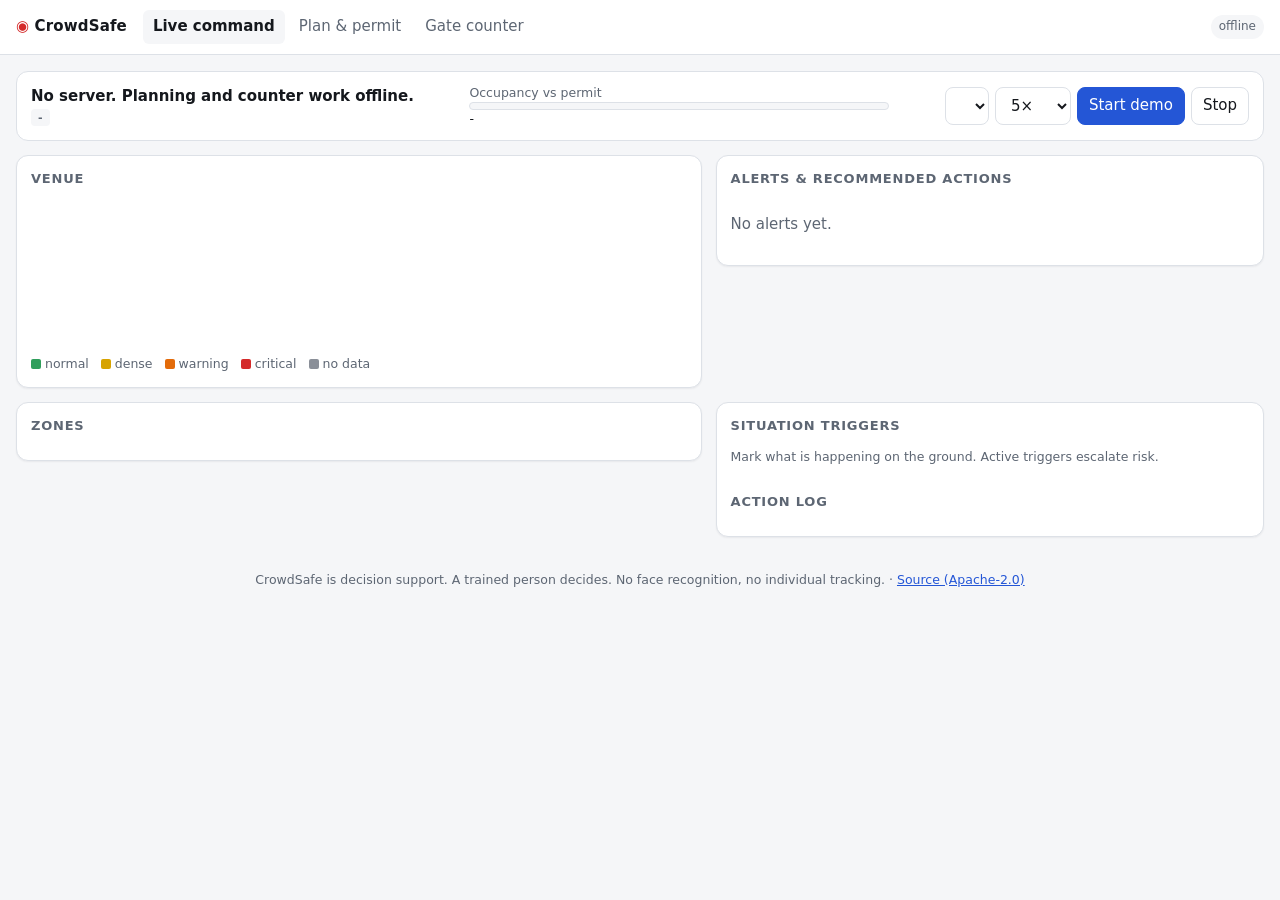
==== src/crowdsafe/web/index.html @ c8b6c53d "Initial release of CrowdSafe: open-source crowd-crush prevention - Pure-Python core: crowd physics (" ====
<!doctype html>
<html lang="en">
<head>
  <meta charset="utf-8">
  <meta name="viewport" content="width=device-width, initial-scale=1">
  <title>CrowdSafe</title>
  <meta name="description" content="Open-source crowd-crush prevention: plan safe capacity, monitor density live, act early.">
  <link rel="stylesheet" href="styles.css">
</head>
<body>
  <header class="topbar">
    <div class="brand"><span class="logo" aria-hidden="true">◉</span> CrowdSafe</div>
    <nav class="tabs" role="tablist">
      <button role="tab" data-tab="live" aria-selected="true">Live command</button>
      <button role="tab" data-tab="plan">Plan &amp; permit</button>
      <button role="tab" data-tab="count">Gate counter</button>
    </nav>
    <div class="conn" id="conn" title="Server connection">offline</div>
  </header>

  <!-- LIVE ------------------------------------------------------------ -->
  <main id="tab-live" class="tab active">
    <section class="statusbar">
      <div>
        <div class="venue-name" id="venue-name">-</div>
        <div class="muted small"><span id="mode-badge" class="badge">-</span> <span id="clock"></span></div>
      </div>
      <div class="occ">
        <div class="small muted">Occupancy vs permit</div>
        <div class="occ-bar"><div id="occ-fill"></div></div>
        <div class="small" id="occ-text">-</div>
      </div>
      <div class="demo-controls">
        <select id="scenario" aria-label="Scenario"></select>
        <select id="speed" aria-label="Simulation speed">
          <option value="1">1×</option><option value="5" selected>5×</option>
          <option value="10">10×</option><option value="30">30×</option>
        </select>
        <button id="demo-start" class="primary">Start demo</button>
        <button id="demo-stop">Stop</button>
      </div>
    </section>

    <div class="grid">
      <section class="card map-card">
        <h2>Venue</h2>
        <svg id="map" role="img" aria-label="Venue map coloured by risk level"></svg>
        <div class="legend small">
          <span><i class="sw GREEN"></i>normal</span><span><i class="sw YELLOW"></i>dense</span>
          <span><i class="sw ORANGE"></i>warning</span><span><i class="sw RED"></i>critical</span>
          <span><i class="sw UNKNOWN"></i>no data</span>
        </div>
      </section>

      <section class="card alerts-card">
        <h2>Alerts &amp; recommended actions</h2>
        <div id="alerts" class="alerts"><p class="muted">No alerts yet.</p></div>
      </section>

      <section class="card zones-card">
        <h2>Zones</h2>
        <div id="zones" class="zones"></div>
      </section>

      <section class="card side-card">
        <h2>Situation triggers</h2>
        <p class="muted small">Mark what is happening on the ground. Active triggers escalate risk.</p>
        <div id="triggers" class="triggers"></div>
        <h2>Action log</h2>
        <ol id="log" class="log small"></ol>
      </section>
    </div>
  </main>

  <!-- PLAN ------------------------------------------------------------ -->
  <main id="tab-plan" class="tab">
    <div class="grid plan-grid">
      <section class="card">
        <h2>1 · Venue capacity</h2>
        <p class="muted small">Works offline. Safe capacity is the lower of what the ground holds and what the exits can drain, assuming the largest exit is blocked.</p>
        <form id="cap-form" class="form">
          <label>Total area (m²) <input name="area" type="number" min="1" value="1280"></label>
          <label>Usable fraction (minus stage, stalls, idol) <input name="usable" type="number" step="0.05" min="0.05" max="1" value="0.75"></label>
          <label>Planning density (persons/m²) <input name="density" type="number" step="0.1" min="0.5" max="4" value="2"></label>
          <label>Evacuation target (minutes) <input name="evac" type="number" min="1" value="8"></label>
          <fieldset>
            <legend>Exits</legend>
            <div id="exits"></div>
            <button type="button" id="add-exit">+ Add exit</button>
          </fieldset>
        </form>
        <div id="cap-out" class="out"></div>
      </section>

      <section class="card">
        <h2>2 · Event risk &amp; permit</h2>
        <form id="risk-form" class="form two">
          <label>Event type
            <select name="event_type">
              <option>religious</option><option>entertainment</option><option>political</option>
              <option>sports</option><option>other</option>
            </select></label>
          <label>Expected attendance <input name="expected_attendance" type="number" min="1" value="5000"></label>
          <label>Police <input name="police" type="number" min="0" value="10"></label>
          <label>Marshals / volunteers <input name="marshals" type="number" min="0" value="20"></label>
          <label>Medical posts <input name="medical_posts" type="number" min="0" value="1"></label>
          <label>Ambulances <input name="ambulances" type="number" min="0" value="1"></label>
          <label>Previous incidents at site <input name="past_incidents_at_site" type="number" min="0" value="0"></label>
          <label>Elderly / children share <input name="elderly_or_children_share" type="number" min="0" max="1" step="0.05" value="0.2"></label>
          <label>Weather
            <select name="weather"><option>clear</option><option>rain</option><option>heat</option><option>storm</option></select></label>
          <fieldset class="checks">
            <legend>Conditions</legend>
            <label><input type="checkbox" name="free_distribution"> Free distribution (prasad, food, gifts)</label>
            <label><input type="checkbox" name="vip_or_celebrity"> VIP / celebrity</label>
            <label><input type="checkbox" name="fixed_start_or_end" checked> Fixed start / end time</label>
            <label><input type="checkbox" name="night"> Night</label>
            <label><input type="checkbox" name="live_monitoring"> Live density monitoring</label>
          </fieldset>
          <fieldset class="checks">
            <legend>Terrain</legend>
            <label><input type="checkbox" name="terrain" value="mud"> Mud / soft ground</label>
            <label><input type="checkbox" name="terrain" value="slope"> Slope</label>
            <label><input type="checkbox" name="terrain" value="steps"> Steps</label>
            <label><input type="checkbox" name="terrain" value="riverbank"> Riverbank / ghat</label>
            <label><input type="checkbox" name="terrain" value="dead_end"> Dead ends</label>
          </fieldset>
        </form>
        <div id="risk-out" class="out"></div>
        <button id="print-plan" class="primary">Print crowd safety plan</button>
      </section>
    </div>
  </main>

  <!-- COUNT ----------------------------------------------------------- -->
  <main id="tab-count" class="tab">
    <section class="card counter">
      <h2>Gate counter (Tier 0)</h2>
      <p class="muted small">For volunteers at a gate. Tap for every person in or out. Saved on this phone, and sent to the server when one is connected.</p>
      <div class="form two">
        <label>Permitted capacity <input id="cnt-permit" type="number" min="1" value="2500"></label>
        <label>Report to zone (optional) <select id="cnt-zone"><option value="">-</option></select></label>
      </div>
      <div class="cnt-display" id="cnt-display">0</div>
      <div class="occ-bar big"><div id="cnt-fill"></div></div>
      <div class="cnt-pct" id="cnt-pct">0% of permit</div>
      <div class="cnt-buttons">
        <button data-d="1" class="in">+1 in</button>
        <button data-d="10" class="in">+10 in</button>
        <button data-d="-1" class="out-btn">−1 out</button>
        <button data-d="-10" class="out-btn">−10 out</button>
      </div>
      <button id="cnt-reset" class="link">Reset counter</button>
    </section>
  </main>

  <footer class="foot small muted">
    CrowdSafe is decision support. A trained person decides. No face recognition, no individual tracking.
    · <a href="https://github.com/abhieq31/crowdsafe">Source (Apache-2.0)</a>
  </footer>
  <script type="module" src="js/app.js"></script>
</body>
</html>
---- src/crowdsafe/web/styles.css ----
:root {
  --bg: #f5f6f8;
  --panel: #ffffff;
  --ink: #15181d;
  --muted: #5d6673;
  --line: #dde1e7;
  --accent: #2456d6;
  --green: #2f9e5b;
  --yellow: #d7a300;
  --orange: #e36b0a;
  --red: #d42a2a;
  --unknown: #8a8f98;
  --zone-ink: #0b0d10;
  --shadow: 0 1px 2px rgba(16, 24, 40, .06);
  color-scheme: light;
}
@media (prefers-color-scheme: dark) {
  :root:not([data-theme="light"]) {
    --bg: #0f1216; --panel: #171b21; --ink: #e8ebef; --muted: #98a1ad; --line: #2a3039;
    --accent: #6c97ff; --shadow: none; color-scheme: dark;
  }
}
:root[data-theme="dark"] {
  --bg: #0f1216; --panel: #171b21; --ink: #e8ebef; --muted: #98a1ad; --line: #2a3039;
  --accent: #6c97ff; --shadow: none; color-scheme: dark;
}

* { box-sizing: border-box; }
body {
  margin: 0; background: var(--bg); color: var(--ink);
  font: 15px/1.45 system-ui, -apple-system, "Segoe UI", Roboto, "Noto Sans", "Noto Sans Bengali", "Noto Sans Devanagari", sans-serif;
}
h2 { font-size: 13px; text-transform: uppercase; letter-spacing: .06em; color: var(--muted); margin: 0 0 10px; }
.small { font-size: 12.5px; }
.muted { color: var(--muted); }
a { color: var(--accent); }
button, select, input {
  font: inherit; color: inherit; background: var(--panel); border: 1px solid var(--line);
  border-radius: 8px; padding: 7px 11px;
}
button { cursor: pointer; }
button:hover { border-color: var(--accent); }
button.primary { background: var(--accent); border-color: var(--accent); color: #fff; }
button.link { border: 0; background: none; color: var(--muted); text-decoration: underline; }

.topbar {
  display: flex; align-items: center; gap: 16px; padding: 10px 16px;
  background: var(--panel); border-bottom: 1px solid var(--line); position: sticky; top: 0; z-index: 5;
  flex-wrap: wrap;
}
.brand { font-weight: 700; letter-spacing: .01em; }
.logo { color: var(--red); }
.tabs { display: flex; gap: 4px; flex: 1; flex-wrap: wrap; }
.tabs button { border: 0; background: none; padding: 6px 10px; border-radius: 6px; color: var(--muted); }
.tabs button[aria-selected="true"] { background: var(--bg); color: var(--ink); font-weight: 600; }
.conn { font-size: 12px; padding: 3px 8px; border-radius: 99px; background: var(--bg); color: var(--muted); }
.conn.ok { color: var(--green); }

.tab { display: none; padding: 16px; max-width: 1440px; margin: 0 auto; }
.tab.active { display: block; }
.card {
  background: var(--panel); border: 1px solid var(--line); border-radius: 12px; padding: 14px;
  box-shadow: var(--shadow); min-width: 0;
}
.statusbar {
  display: flex; gap: 16px; align-items: center; justify-content: space-between; flex-wrap: wrap;
  background: var(--panel); border: 1px solid var(--line); border-radius: 12px; padding: 12px 14px; margin-bottom: 14px;
}
.venue-name { font-weight: 650; }
.badge { font-size: 11px; font-weight: 700; padding: 2px 7px; border-radius: 4px; background: var(--bg); }
.badge.demo { background: var(--accent); color: #fff; }
.occ { flex: 1; min-width: 200px; max-width: 420px; }
.occ-bar { height: 8px; border-radius: 99px; background: var(--bg); overflow: hidden; border: 1px solid var(--line); }
.occ-bar > div { height: 100%; width: 0; background: var(--green); transition: width .4s, background .4s; }
.occ-bar.big { height: 18px; }
.demo-controls { display: flex; gap: 6px; flex-wrap: wrap; }

.grid {
  align-items: start;
  display: grid; gap: 14px;
  grid-template-columns: minmax(0, 1.25fr) minmax(0, 1fr);
  grid-template-areas: "map alerts" "zones side";
}
.map-card { grid-area: map; }
.alerts-card { grid-area: alerts; max-height: 520px; overflow: auto; }
.zones-card { grid-area: zones; }
.side-card { grid-area: side; }
@media (max-width: 900px) {
  .grid { grid-template-columns: 1fr; grid-template-areas: "alerts" "map" "zones" "side"; }
}

#map { width: 100%; height: auto; display: block; }
#map .zone { stroke: var(--panel); stroke-width: .6; transition: fill .5s; }
#map .zlabel { font-size: 3.2px; font-weight: 700; fill: var(--zone-ink); pointer-events: none; }
#map .zsub { font-size: 2.6px; fill: var(--zone-ink); pointer-events: none; }
#map .gate { stroke-width: 1.6; stroke-linecap: round; }
#map .gate.open { stroke: var(--ink); }
#map .gate.closed { stroke: var(--red); stroke-dasharray: 1 1; }
#map .glabel { font-size: 2.4px; fill: var(--muted); }
.legend { display: flex; gap: 12px; flex-wrap: wrap; margin-top: 6px; color: var(--muted); }
.sw { display: inline-block; width: 10px; height: 10px; border-radius: 2px; margin-right: 4px; vertical-align: -1px; }
.GREEN { --lv: var(--green); } .YELLOW { --lv: var(--yellow); } .ORANGE { --lv: var(--orange); }
.RED { --lv: var(--red); } .UNKNOWN { --lv: var(--unknown); }
.sw { background: var(--lv); }

.alerts { display: flex; flex-direction: column; gap: 10px; }
.alert { border-left: 4px solid var(--lv); background: var(--bg); border-radius: 8px; padding: 10px 12px; }

.alert.past { opacity: .7; padding: 6px 10px; }
.alert.past ul { display: none; }
.alert.RED:not(.past) { animation: pulse 1.4s ease-in-out 3; }
@keyframes pulse { 50% { box-shadow: 0 0 0 4px color-mix(in srgb, var(--red) 25%, transparent); } }
.alert-head { display: flex; justify-content: space-between; gap: 8px; font-weight: 650; }
.lvl { color: var(--lv); }
.alert ul { margin: 6px 0; padding-left: 18px; }
.actions { display: flex; flex-direction: column; gap: 6px; margin-top: 8px; }
.action { display: flex; gap: 8px; align-items: flex-start; justify-content: space-between; background: var(--panel); border: 1px solid var(--line); border-radius: 6px; padding: 6px 8px; }
.action .txt { flex: 1; }
.action button { padding: 3px 9px; font-size: 12.5px; white-space: nowrap; }
.action.done { opacity: .55; }
.announce { font-size: 12.5px; color: var(--muted); margin-top: 3px; }

.zones { display: grid; grid-template-columns: repeat(auto-fill, minmax(210px, 1fr)); gap: 10px; }
.zcard { border: 1px solid var(--line); border-top: 4px solid var(--lv); border-radius: 8px; padding: 10px; }
.zcard .big { font-size: 26px; font-weight: 700; font-variant-numeric: tabular-nums; }
.zcard dl { display: grid; grid-template-columns: auto 1fr; gap: 2px 10px; margin: 6px 0 0; font-size: 12.5px; }
.zcard dt { color: var(--muted); }
.zcard dd { margin: 0; text-align: right; font-variant-numeric: tabular-nums; }
.zcard svg { width: 100%; height: 34px; display: block; margin-top: 6px; }
.zcard .spark { fill: none; stroke: var(--lv); stroke-width: 1.5; }
.zcard .crit { stroke: var(--red); stroke-dasharray: 3 3; stroke-width: 1; }
.ttc-warn { color: var(--red); font-weight: 700; }

.triggers { display: flex; flex-wrap: wrap; gap: 6px; margin-bottom: 14px; }
.triggers button[aria-pressed="true"] { background: var(--orange); border-color: var(--orange); color: #fff; }
.log { padding-left: 18px; margin: 0; max-height: 220px; overflow: auto; }

.plan-grid { grid-template-columns: 1fr 1fr; grid-template-areas: none; }
@media (max-width: 900px) { .plan-grid { grid-template-columns: 1fr; } }
.form { display: grid; gap: 10px; }
.form.two { grid-template-columns: 1fr 1fr; }
@media (max-width: 520px) { .form.two { grid-template-columns: 1fr; } }
.form label { display: flex; flex-direction: column; gap: 4px; font-size: 13px; color: var(--muted); }
.form input, .form select { color: var(--ink); width: 100%; }
fieldset { border: 1px solid var(--line); border-radius: 8px; padding: 8px 10px; grid-column: 1 / -1; }
fieldset.checks { display: flex; flex-wrap: wrap; gap: 6px 16px; }
fieldset.checks label { flex-direction: row; align-items: center; gap: 6px; color: var(--ink); }
fieldset.checks input { width: auto; }
.exit-row { display: flex; gap: 8px; align-items: center; margin-bottom: 6px; }
.exit-row input[type=number] { width: 90px; }
.out { margin: 14px 0; }
.kpis { display: grid; grid-template-columns: repeat(auto-fit, minmax(130px, 1fr)); gap: 8px; }
.kpi { background: var(--bg); border-radius: 8px; padding: 8px 10px; }
.kpi .v { font-size: 22px; font-weight: 700; font-variant-numeric: tabular-nums; }
.kpi.hl { outline: 2px solid var(--accent); }
.verdict { padding: 10px 12px; border-radius: 8px; font-weight: 650; margin-bottom: 10px; border-left: 4px solid var(--lv); background: var(--bg); }
.factors { list-style: none; padding: 0; margin: 0; display: flex; flex-direction: column; gap: 6px; }
.factors li { background: var(--bg); border-radius: 6px; padding: 7px 10px; font-size: 13.5px; }
.factors .pts { float: right; color: var(--muted); font-variant-numeric: tabular-nums; }
.factors .rec { color: var(--muted); font-size: 12.5px; }

.counter { max-width: 560px; margin: 0 auto; }
.cnt-display { font-size: 72px; font-weight: 800; text-align: center; font-variant-numeric: tabular-nums; margin: 10px 0; }
.cnt-pct { text-align: center; margin: 6px 0 14px; font-weight: 600; }
.cnt-buttons { display: grid; grid-template-columns: 1fr 1fr; gap: 10px; }
.cnt-buttons button { font-size: 22px; padding: 22px 10px; font-weight: 700; border-radius: 12px; }
.cnt-buttons .in { background: color-mix(in srgb, var(--green) 14%, var(--panel)); }
.cnt-buttons .out-btn { background: color-mix(in srgb, var(--accent) 12%, var(--panel)); }

.foot { text-align: center; padding: 18px 16px 28px; }

@media print {
  .topbar, .foot, #print-plan, .statusbar { display: none !important; }
  body { background: #fff; color: #000; }
  .tab { display: none !important; }
  #tab-plan { display: block !important; }
  .card { box-shadow: none; break-inside: avoid; }
}

@media (max-width: 600px) {
  .tabs { order: 3; flex-basis: 100%; justify-content: space-between; }
  .tabs button { flex: 1; }
}
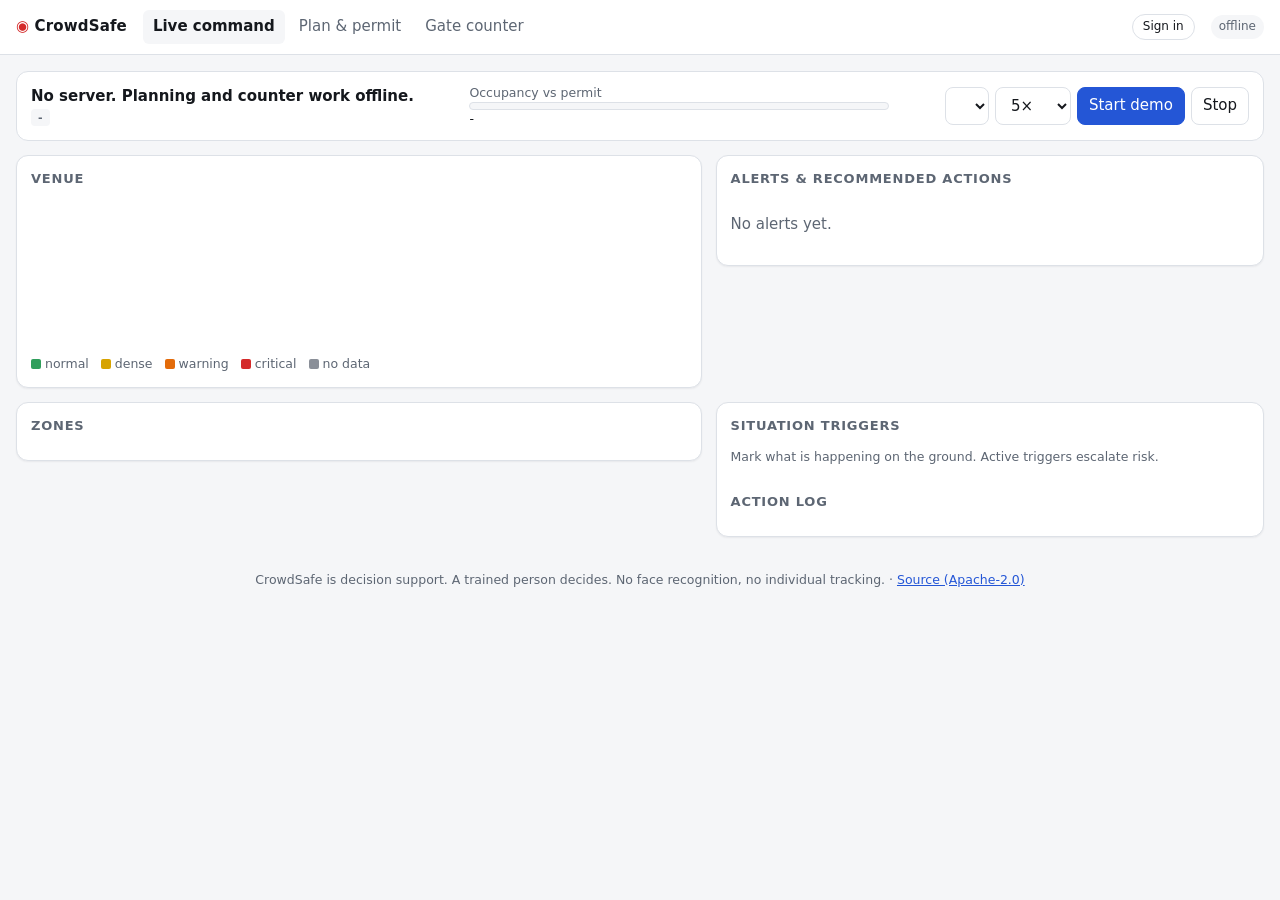
==== commit 109af109: "Close live-deployment gaps found by a first-principles audit - Clock safety: the server never accept" ====
--- a/src/crowdsafe/web/index.html
+++ b/src/crowdsafe/web/index.html
@@ -15,8 +15,24 @@
       <button role="tab" data-tab="plan">Plan &amp; permit</button>
       <button role="tab" data-tab="count">Gate counter</button>
     </nav>
+    <button class="who" id="who" title="Operator name and access code">Sign in</button>
     <div class="conn" id="conn" title="Server connection">offline</div>
   </header>
+
+  <dialog id="signin">
+    <form method="dialog" class="form">
+      <h2>Operator sign-in</h2>
+      <p class="small" id="signin-why">Your name goes in the action log next to every action you approve.</p>
+      <label>Your name <input id="signin-name" autocomplete="name" required maxlength="60"></label>
+      <label>Access code <input id="signin-token" type="password" autocomplete="current-password">
+        <span class="small muted">The CROWDSAFE_TOKEN set on the server. Leave empty if none.</span></label>
+      <div class="actions">
+        <button value="ok" class="primary">Sign in</button>
+        <button value="cancel" formnovalidate>Cancel</button>
+        <button value="signout" formnovalidate class="link">Sign out</button>
+      </div>
+    </form>
+  </dialog>
 
   <!-- LIVE ------------------------------------------------------------ -->
   <main id="tab-live" class="tab active">
--- a/src/crowdsafe/web/styles.css
+++ b/src/crowdsafe/web/styles.css
@@ -181,3 +181,9 @@
   .tabs { order: 3; flex-basis: 100%; justify-content: space-between; }
   .tabs button { flex: 1; }
 }
+
+.who { font-size: 12px; padding: 3px 10px; border-radius: 99px; margin-left: auto; }
+dialog { border: 1px solid var(--line); border-radius: 10px; background: var(--panel); color: var(--ink);
+  max-width: min(420px, calc(100vw - 32px)); padding: 16px; }
+dialog::backdrop { background: rgba(0, 0, 0, .45); }
+.err { color: var(--red); font-weight: 600; }
